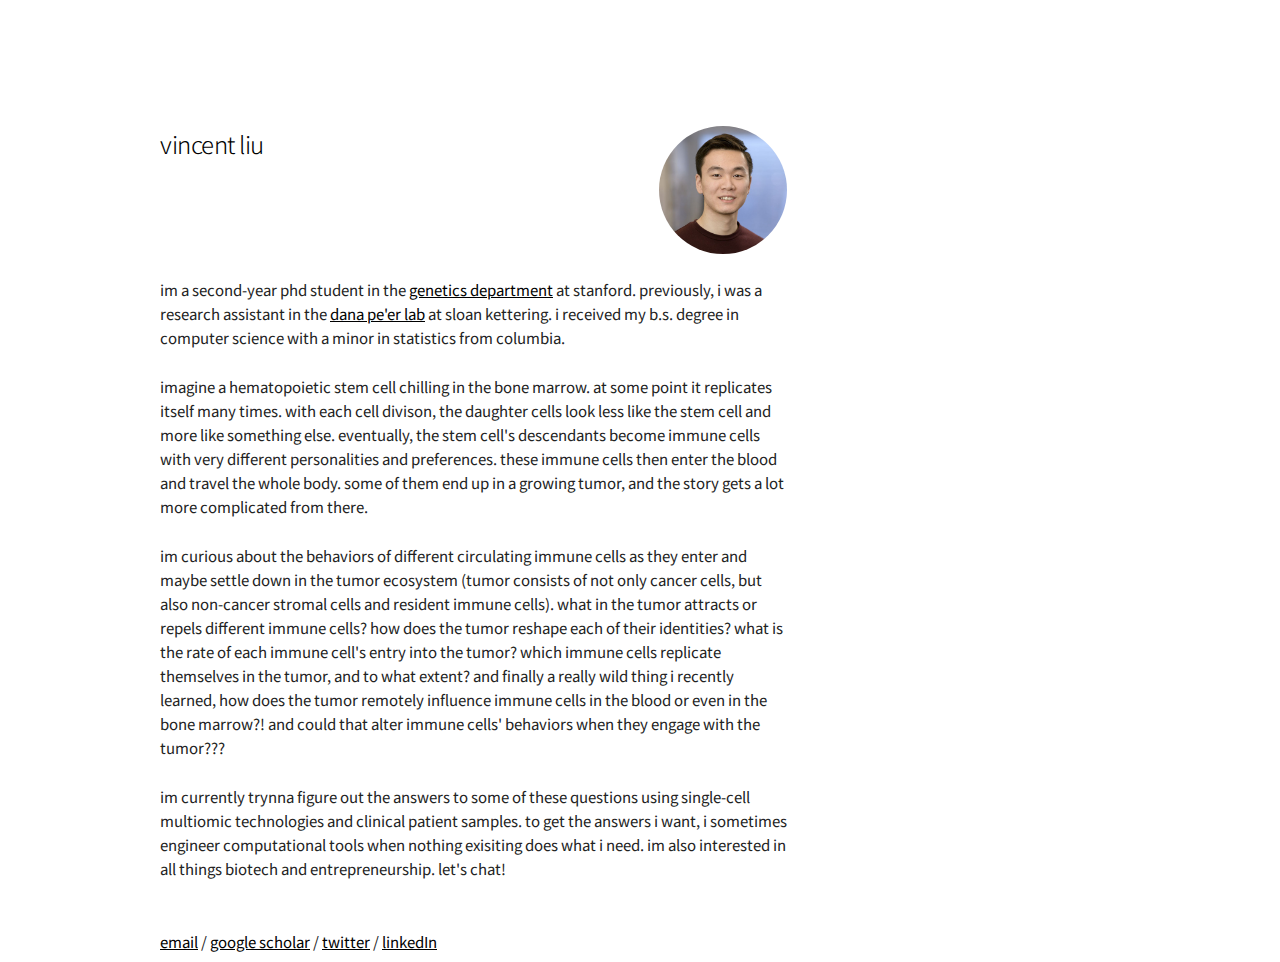
==== index.html @ 7a762652 "update" ====
<!DOCTYPE html>
<html lang="en">
  <head>
    <!-- Basic Page Needs -->
    <meta charset="utf-8">
    <title> vincent liu </title>
    <!-- Mobile Specific Metas -->
    <meta name="viewport" content="width=device-width, initial-scale=1">
    <!-- FONT -->
	<link href="https://fonts.googleapis.com/css?family=Noto+Sans+SC:100" rel="stylesheet">
    <!-- CSS -->
    <link rel="stylesheet" href="css/normalize.css">
    <link rel="stylesheet" href="css/skeleton.css">
    <!-- Favicon -->
    <link rel="icon" type="image/png" href="images/favicon.ico">
  </head>
  <body>
    <!-- Primary Page Layout -->
    <div class="container" style="margin-top: 10%">
      <div class="row">
        <div class="six columns">
          <h5 style="color: #000000;">vincent liu
        </div>
        <div class="two columns">
          <img class="avatar" style="border-radius: 50%" src="images/headshot.jpg"/>
        </div>
      </div>
      <br>
      <div class="row">
        <div class="eight columns">
          <p> im a second-year phd student in the <a href="http://med.stanford.edu/genetics.html">genetics department</a> at stanford. previously, i was a research assistant in the <a href="https://www.mskcc.org/research/ski/labs/dana-pe-er">dana pe'er lab</a> at sloan kettering. i received my b.s. degree in computer science with a minor in statistics from columbia.

          <p> imagine a hematopoietic stem cell chilling in the bone marrow. at some point it replicates itself many times. with each cell divison, the daughter cells look less like the stem cell and more like something else. eventually, the stem cell's descendants become immune cells with very different personalities and preferences. these immune cells then enter the blood and travel the whole body. some of them end up in a growing tumor, and the story gets a lot more complicated from there.

          <p> im curious about the behaviors of different circulating immune cells as they enter and maybe settle down in the tumor ecosystem (tumor consists of not only cancer cells, but also non-cancer stromal cells and resident immune cells). what in the tumor attracts or repels different immune cells? how does the tumor reshape each of their identities? what is the rate of each immune cell's entry into the tumor? which immune cells replicate themselves in the tumor, and to what extent? and finally a really wild thing i recently learned, how does the tumor remotely influence immune cells in the blood or even in the bone marrow?! and could that alter immune cells' behaviors when they engage with the tumor???

          <p> im currently trynna figure out the answers to some of these questions using single-cell multiomic technologies and clinical patient samples. to get the answers i want, i sometimes engineer computational tools when nothing exisiting does what i need. im also interested in all things biotech and entrepreneurship. let's chat!

          </p>
        </div>
      </div>
      <br>
      <div class="row">
        <div class="seven columns">
          <a href="mailto:vincent.liu@columbia.edu">email</a> /
          <a href="https://scholar.google.com/citations?user=jCByzm0AAAAJ&hl/">google scholar</a> /
          <a href="https://twitter.com/vincentzliu">twitter</a> /
          <!--a href="https://orcid.org/0000-0002-6790-6603">ORCiD</a> / -->
          <a href="https://www.linkedin.com/in/vincent-liu-8b1735116/">linkedIn</a>
          <!--a href="https://github.com/vincent6liu">Github</a> -->
        </div>
      </div>
    </div>
  <!-- End Document -->
  </body>
</html>
---- css/skeleton.css ----
/*
* Skeleton V2.0.4
* Copyright 2014, Dave Gamache
* www.getskeleton.com
* Free to use under the MIT license.
* http://www.opensource.org/licenses/mit-license.php
* 12/29/2014
*/


/* Table of contents
––––––––––––––––––––––––––––––––––––––––––––––––––
- Grid
- Base Styles
- Typography
- Links
- Buttons
- Forms
- Lists
- Code
- Tables
- Spacing
- Utilities
- Clearing
- Media Queries
*/


/* Grid
–––––––––––––––––––––––––––––––––––––––––––––––––– */
.container {
  position: relative;
  width: 100%;
  max-width: 960px;
  margin: 0 auto;
  padding: 0 20px;
  box-sizing: border-box; }
.column,
.columns {
  width: 100%;
  float: left;
  box-sizing: border-box; }

/* For devices larger than 400px */
@media (min-width: 400px) {
  .container {
    width: 85%;
    padding: 0; }
}

.footer {
  position: fixed;
  left: 0;
  bottom: 0;
  width: 100%;
  color: grey;
  text-align: center;
}

/* For devices larger than 550px */
@media (min-width: 550px) {
  .container {
    width: 80%; }
  .column,
  .columns {
    margin-left: 4%; }
  .column:first-child,
  .columns:first-child {
    margin-left: 0; }

  .one.column,
  .one.columns                    { width: 4.66666666667%; }
  .two.columns                    { width: 13.3333333333%; }
  .three.columns                  { width: 22%;            }
  .four.columns                   { width: 30.6666666667%; }
  .five.columns                   { width: 39.3333333333%; }
  .six.columns                    { width: 48%;            }
  .seven.columns                  { width: 56.6666666667%; }
  .eight.columns                  { width: 65.3333333333%; }
  .nine.columns                   { width: 74.0%;          }
  .ten.columns                    { width: 82.6666666667%; }
  .eleven.columns                 { width: 91.3333333333%; }
  .twelve.columns                 { width: 100%; margin-left: 0; }

  .one-third.column               { width: 30.6666666667%; }
  .two-thirds.column              { width: 65.3333333333%; }

  .one-half.column                { width: 48%; }

  /* Offsets */
  .offset-by-one.column,
  .offset-by-one.columns          { margin-left: 8.66666666667%; }
  .offset-by-two.column,
  .offset-by-two.columns          { margin-left: 17.3333333333%; }
  .offset-by-three.column,
  .offset-by-three.columns        { margin-left: 26%;            }
  .offset-by-four.column,
  .offset-by-four.columns         { margin-left: 34.6666666667%; }
  .offset-by-five.column,
  .offset-by-five.columns         { margin-left: 43.3333333333%; }
  .offset-by-six.column,
  .offset-by-six.columns          { margin-left: 52%;            }
  .offset-by-seven.column,
  .offset-by-seven.columns        { margin-left: 60.6666666667%; }
  .offset-by-eight.column,
  .offset-by-eight.columns        { margin-left: 69.3333333333%; }
  .offset-by-nine.column,
  .offset-by-nine.columns         { margin-left: 78.0%;          }
  .offset-by-ten.column,
  .offset-by-ten.columns          { margin-left: 86.6666666667%; }
  .offset-by-eleven.column,
  .offset-by-eleven.columns       { margin-left: 95.3333333333%; }

  .offset-by-one-third.column,
  .offset-by-one-third.columns    { margin-left: 34.6666666667%; }
  .offset-by-two-thirds.column,
  .offset-by-two-thirds.columns   { margin-left: 69.3333333333%; }

  .offset-by-one-half.column,
  .offset-by-one-half.columns     { margin-left: 52%; }

}


/* Base Styles
–––––––––––––––––––––––––––––––––––––––––––––––––– */
/* NOTE
html is set to 62.5% so that all the REM measurements throughout Skeleton
are based on 10px sizing. So basically 1.5rem = 15px :) */
html {
  font-size: 62.5%; }
body {
  font-size: 1.5em; /* currently ems cause chrome bug misinterpreting rems on body element */
  line-height: 1.6;
  font-weight: 400;
  font-family: "Noto Sans SC", "HelveticaNeue Light", Helvetica, Arial, sans-serif;
  color: #222; }


/* Typography
–––––––––––––––––––––––––––––––––––––––––––––––––– */
h1, h2, h3, h4, h5, h6 {
  margin-top: 0;
  margin-bottom: 2rem;
  font-weight: 300; }
h1 { font-size: 4.0rem; line-height: 1.2;  letter-spacing: -.1rem;}
h2 { font-size: 3.6rem; line-height: 1.25; letter-spacing: -.1rem; }
h3 { font-size: 3.0rem; line-height: 1.3;  letter-spacing: -.1rem; }
h4 { font-size: 2.4rem; line-height: 1.35; letter-spacing: -.08rem; }
h5 { font-size: 1.8rem; line-height: 1.5;  letter-spacing: -.05rem; }
h6 { font-size: 1.5rem; line-height: 1.6;  letter-spacing: 0; }

/* Larger than phablet */
@media (min-width: 550px) {
  h1 { font-size: 5.0rem; }
  h2 { font-size: 4.2rem; }
  h3 { font-size: 3.6rem; }
  h4 { font-size: 3.0rem; }
  h5 { font-size: 2.4rem; }
  h6 { font-size: 1.5rem; }
}

p {
  margin-top: 0; }


/* Links
–––––––––––––––––––––––––––––––––––––––––––––––––– */
a {
  color: #000000; }
a:hover {
  color: #000000; }


/* Buttons
–––––––––––––––––––––––––––––––––––––––––––––––––– */
.button,
button,
input[type="submit"],
input[type="reset"],
input[type="button"] {
  display: inline-block;
  height: 38px;
  padding: 0 30px;
  color: #555;
  text-align: center;
  font-size: 11px;
  font-weight: 600;
  line-height: 38px;
  letter-spacing: .1rem;
  text-transform: uppercase;
  text-decoration: none;
  white-space: nowrap;
  background-color: transparent;
  border-radius: 4px;
  border: 1px solid #bbb;
  cursor: pointer;
  box-sizing: border-box; }
.button:hover,
button:hover,
input[type="submit"]:hover,
input[type="reset"]:hover,
input[type="button"]:hover,
.button:focus,
button:focus,
input[type="submit"]:focus,
input[type="reset"]:focus,
input[type="button"]:focus {
  color: #333;
  border-color: #888;
  outline: 0; }
.button.button-primary,
button.button-primary,
input[type="submit"].button-primary,
input[type="reset"].button-primary,
input[type="button"].button-primary {
  color: #FFF;
  background-color: #33C3F0;
  border-color: #33C3F0; }
.button.button-primary:hover,
button.button-primary:hover,
input[type="submit"].button-primary:hover,
input[type="reset"].button-primary:hover,
input[type="button"].button-primary:hover,
.button.button-primary:focus,
button.button-primary:focus,
input[type="submit"].button-primary:focus,
input[type="reset"].button-primary:focus,
input[type="button"].button-primary:focus {
  color: #FFF;
  background-color: #1EAEDB;
  border-color: #1EAEDB; }


/* Forms
–––––––––––––––––––––––––––––––––––––––––––––––––– */
input[type="email"],
input[type="number"],
input[type="search"],
input[type="text"],
input[type="tel"],
input[type="url"],
input[type="password"],
textarea,
select {
  height: 38px;
  padding: 6px 10px; /* The 6px vertically centers text on FF, ignored by Webkit */
  background-color: #fff;
  border: 1px solid #D1D1D1;
  border-radius: 4px;
  box-shadow: none;
  box-sizing: border-box; }
/* Removes awkward default styles on some inputs for iOS */
input[type="email"],
input[type="number"],
input[type="search"],
input[type="text"],
input[type="tel"],
input[type="url"],
input[type="password"],
textarea {
  -webkit-appearance: none;
     -moz-appearance: none;
          appearance: none; }
textarea {
  min-height: 65px;
  padding-top: 6px;
  padding-bottom: 6px; }
input[type="email"]:focus,
input[type="number"]:focus,
input[type="search"]:focus,
input[type="text"]:focus,
input[type="tel"]:focus,
input[type="url"]:focus,
input[type="password"]:focus,
textarea:focus,
select:focus {
  border: 1px solid #33C3F0;
  outline: 0; }
label,
legend {
  display: block;
  margin-bottom: .5rem;
  font-weight: 600; }
fieldset {
  padding: 0;
  border-width: 0; }
input[type="checkbox"],
input[type="radio"] {
  display: inline; }
label > .label-body {
  display: inline-block;
  margin-left: .5rem;
  font-weight: normal; }


/* Lists
–––––––––––––––––––––––––––––––––––––––––––––––––– */
ul {
  list-style: circle inside; }
ol {
  list-style: decimal inside; }
ol, ul {
  padding-left: 0;
  margin-top: 0; }
ul ul,
ul ol,
ol ol,
ol ul {
  margin: 1.5rem 0 1.5rem 3rem;
  font-size: 90%; }
li {
  margin-bottom: 1rem; }


/* Code
–––––––––––––––––––––––––––––––––––––––––––––––––– */
code {
  padding: .2rem .5rem;
  margin: 0 .2rem;
  font-size: 90%;
  white-space: nowrap;
  background: #F1F1F1;
  border: 1px solid #E1E1E1;
  border-radius: 4px; }
pre > code {
  display: block;
  padding: 1rem 1.5rem;
  white-space: pre; }


/* Tables
–––––––––––––––––––––––––––––––––––––––––––––––––– */
th,
td {
  padding: 12px 15px;
  text-align: left;
  border-bottom: 1px solid #E1E1E1; }
th:first-child,
td:first-child {
  padding-left: 0; }
th:last-child,
td:last-child {
  padding-right: 0; }


/* Spacing
–––––––––––––––––––––––––––––––––––––––––––––––––– */
button,
.button {
  margin-bottom: 1rem; }
input,
textarea,
select,
fieldset {
  margin-bottom: 1.5rem; }
pre,
blockquote,
dl,
figure,
table,
p,
ul,
ol,
form {
  margin-bottom: 2.5rem; }


/* Utilities
–––––––––––––––––––––––––––––––––––––––––––––––––– */
.u-full-width {
  width: 100%;
  box-sizing: border-box; }
.u-max-full-width {
  max-width: 100%;
  box-sizing: border-box; }
.u-pull-right {
  float: right; }
.u-pull-left {
  float: left; }


/* Misc
–––––––––––––––––––––––––––––––––––––––––––––––––– */
hr {
  margin-top: 3rem;
  margin-bottom: 3.5rem;
  border-width: 0;
  border-top: 1px solid #E1E1E1; }


/* Clearing
–––––––––––––––––––––––––––––––––––––––––––––––––– */

/* Self Clearing Goodness */
.container:after,
.row:after,
.u-cf {
  content: "";
  display: table;
  clear: both; }


/* Media Queries
–––––––––––––––––––––––––––––––––––––––––––––––––– */
/*
Note: The best way to structure the use of media queries is to create the queries
near the relevant code. For example, if you wanted to change the styles for buttons
on small devices, paste the mobile query code up in the buttons section and style it
there.
*/

.avatar {
  float: left;
  max-width: 30%;
  box-sizing: border-box;
}

/* Larger than mobile */
@media (min-width: 400px) {}

/* Larger than phablet (also point when grid becomes active) */
@media (min-width: 550px) {
  .avatar {
    float: right;
    max-width: 100%;
    box-sizing: border-box;
  }
}

/* Larger than tablet */
@media (min-width: 750px) {}

/* Larger than desktop */
@media (min-width: 1000px) {}

/* Larger than Desktop HD */
@media (min-width: 1200px) {}
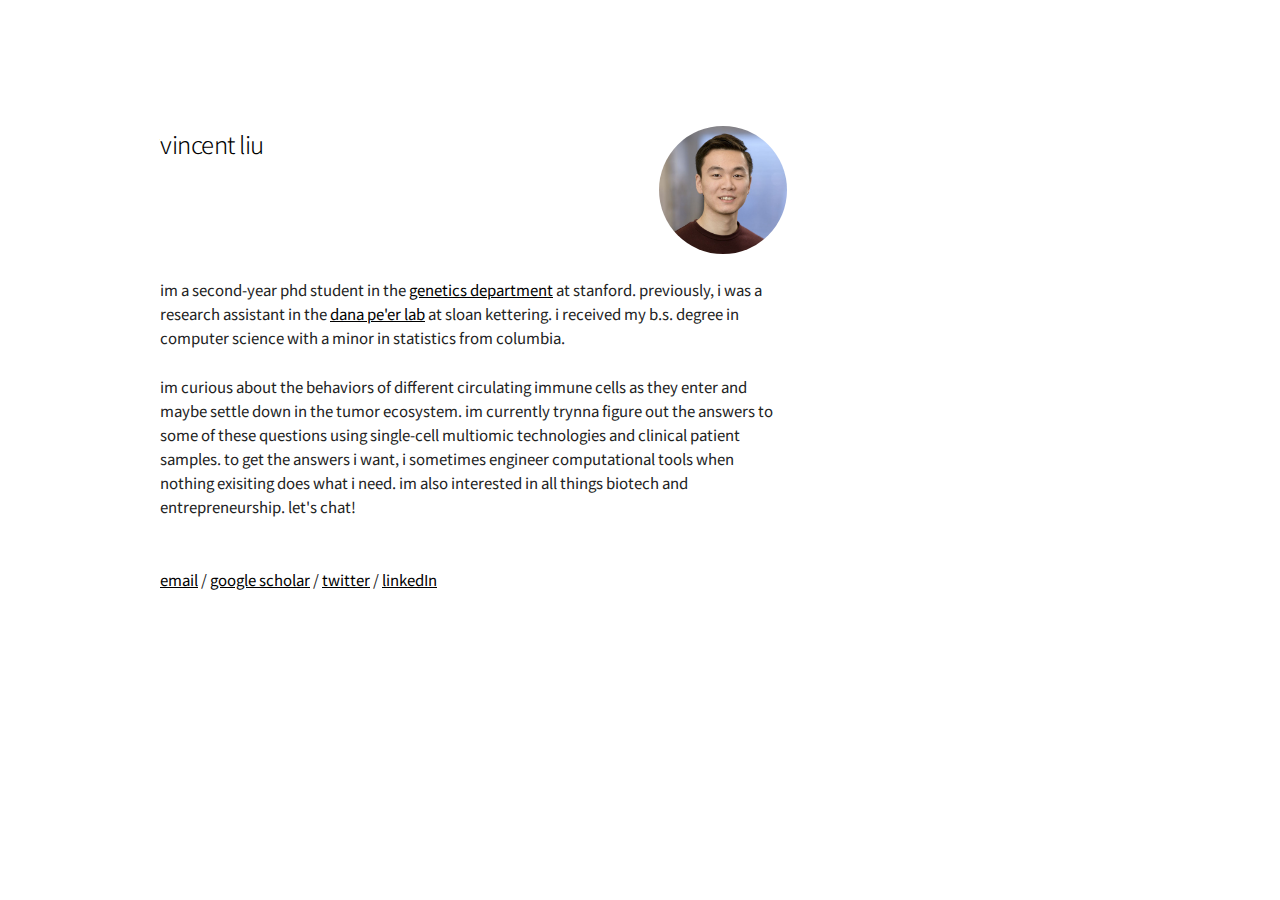
==== commit 1e8b23fa: "update" ====
--- a/index.html
+++ b/index.html
@@ -30,11 +30,7 @@
         <div class="eight columns">
           <p> im a second-year phd student in the <a href="http://med.stanford.edu/genetics.html">genetics department</a> at stanford. previously, i was a research assistant in the <a href="https://www.mskcc.org/research/ski/labs/dana-pe-er">dana pe'er lab</a> at sloan kettering. i received my b.s. degree in computer science with a minor in statistics from columbia.
 
-          <p> imagine a hematopoietic stem cell chilling in the bone marrow. at some point it replicates itself many times. with each cell divison, the daughter cells look less like the stem cell and more like something else. eventually, the stem cell's descendants become immune cells with very different personalities and preferences. these immune cells then enter the blood and travel the whole body. some of them end up in a growing tumor, and the story gets a lot more complicated from there.
-
-          <p> im curious about the behaviors of different circulating immune cells as they enter and maybe settle down in the tumor ecosystem (tumor consists of not only cancer cells, but also non-cancer stromal cells and resident immune cells). what in the tumor attracts or repels different immune cells? how does the tumor reshape each of their identities? what is the rate of each immune cell's entry into the tumor? which immune cells replicate themselves in the tumor, and to what extent? and finally a really wild thing i recently learned, how does the tumor remotely influence immune cells in the blood or even in the bone marrow?! and could that alter immune cells' behaviors when they engage with the tumor???
-
-          <p> im currently trynna figure out the answers to some of these questions using single-cell multiomic technologies and clinical patient samples. to get the answers i want, i sometimes engineer computational tools when nothing exisiting does what i need. im also interested in all things biotech and entrepreneurship. let's chat!
+          <p> im curious about the behaviors of different circulating immune cells as they enter and maybe settle down in the tumor ecosystem. im currently trynna figure out the answers to some of these questions using single-cell multiomic technologies and clinical patient samples. to get the answers i want, i sometimes engineer computational tools when nothing exisiting does what i need. im also interested in all things biotech and entrepreneurship. let's chat!
 
           </p>
         </div>
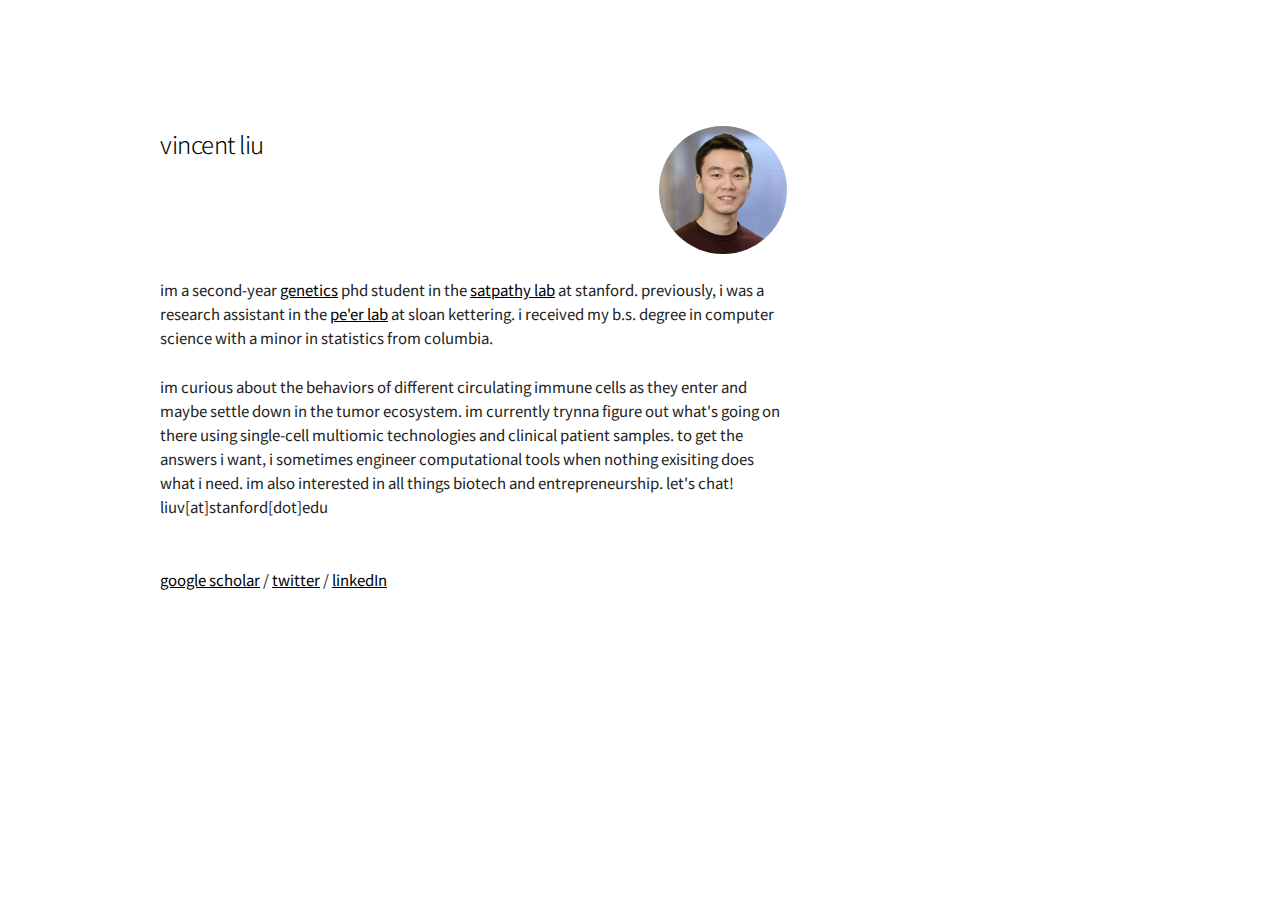
==== commit 79dde1eb: "update" ====
--- a/index.html
+++ b/index.html
@@ -28,9 +28,9 @@
       <br>
       <div class="row">
         <div class="eight columns">
-          <p> im a second-year phd student in the <a href="http://med.stanford.edu/genetics.html">genetics department</a> at stanford. previously, i was a research assistant in the <a href="https://www.mskcc.org/research/ski/labs/dana-pe-er">dana pe'er lab</a> at sloan kettering. i received my b.s. degree in computer science with a minor in statistics from columbia.
+          <p> im a second-year <a href="http://med.stanford.edu/genetics.html">genetics</a> phd student in the <a href="https://satpathylab.com/">satpathy lab</a> at stanford. previously, i was a research assistant in the <a href="https://www.mskcc.org/research/ski/labs/dana-pe-er">pe'er lab</a> at sloan kettering. i received my b.s. degree in computer science with a minor in statistics from columbia.
 
-          <p> im curious about the behaviors of different circulating immune cells as they enter and maybe settle down in the tumor ecosystem. im currently trynna figure out the answers to some of these questions using single-cell multiomic technologies and clinical patient samples. to get the answers i want, i sometimes engineer computational tools when nothing exisiting does what i need. im also interested in all things biotech and entrepreneurship. let's chat!
+          <p> im curious about the behaviors of different circulating immune cells as they enter and maybe settle down in the tumor ecosystem. im currently trynna figure out what's going on there using single-cell multiomic technologies and clinical patient samples. to get the answers i want, i sometimes engineer computational tools when nothing exisiting does what i need. im also interested in all things biotech and entrepreneurship. let's chat! liuv[at]stanford[dot]edu
 
           </p>
         </div>
@@ -38,7 +38,6 @@
       <br>
       <div class="row">
         <div class="seven columns">
-          <a href="mailto:vincent.liu@columbia.edu">email</a> /
           <a href="https://scholar.google.com/citations?user=jCByzm0AAAAJ&hl/">google scholar</a> /
           <a href="https://twitter.com/vincentzliu">twitter</a> /
           <!--a href="https://orcid.org/0000-0002-6790-6603">ORCiD</a> / -->
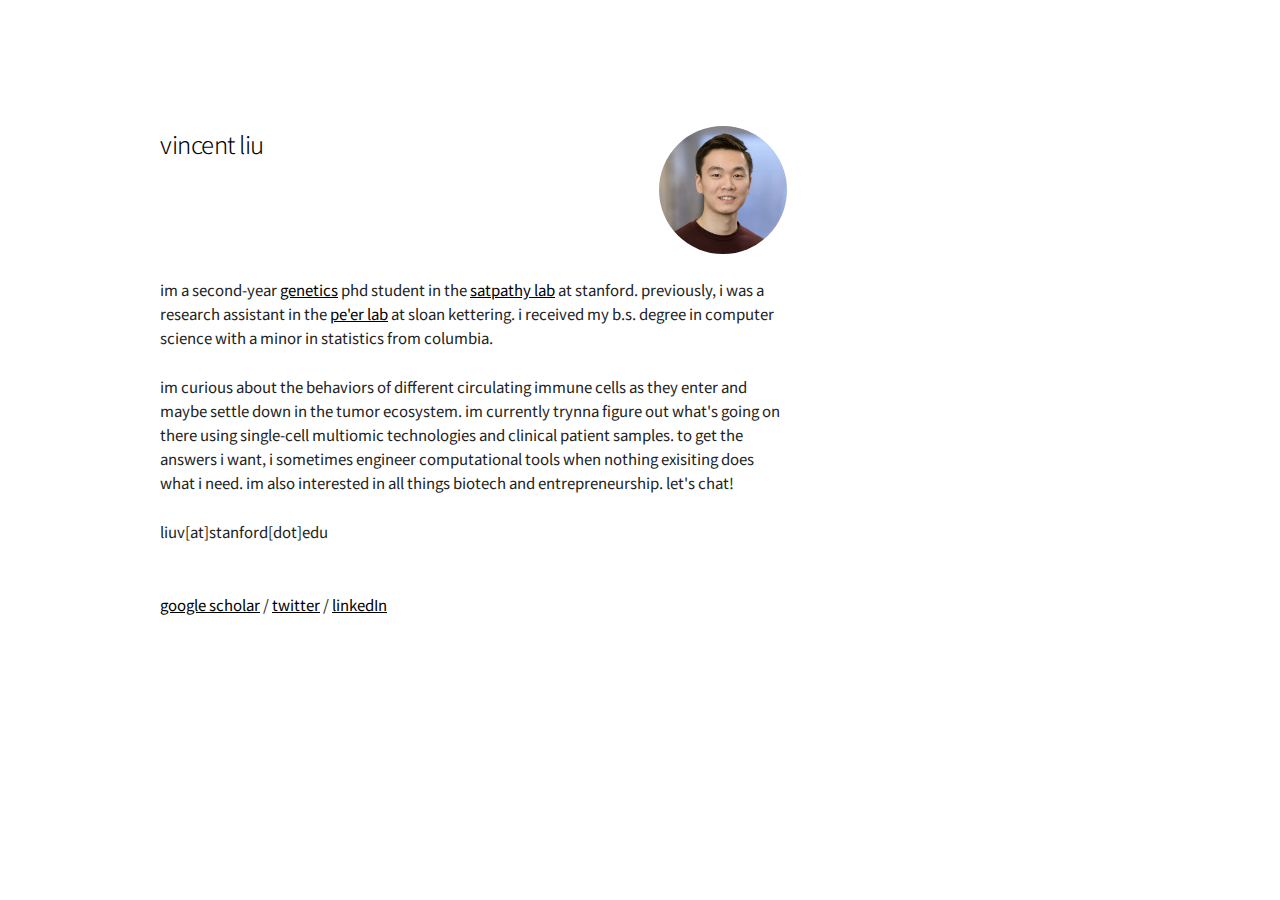
==== commit 1cf67b96: "update" ====
--- a/index.html
+++ b/index.html
@@ -30,9 +30,9 @@
         <div class="eight columns">
           <p> im a second-year <a href="http://med.stanford.edu/genetics.html">genetics</a> phd student in the <a href="https://satpathylab.com/">satpathy lab</a> at stanford. previously, i was a research assistant in the <a href="https://www.mskcc.org/research/ski/labs/dana-pe-er">pe'er lab</a> at sloan kettering. i received my b.s. degree in computer science with a minor in statistics from columbia.
 
-          <p> im curious about the behaviors of different circulating immune cells as they enter and maybe settle down in the tumor ecosystem. im currently trynna figure out what's going on there using single-cell multiomic technologies and clinical patient samples. to get the answers i want, i sometimes engineer computational tools when nothing exisiting does what i need. im also interested in all things biotech and entrepreneurship. let's chat! liuv[at]stanford[dot]edu
+          <p> im curious about the behaviors of different circulating immune cells as they enter and maybe settle down in the tumor ecosystem. im currently trynna figure out what's going on there using single-cell multiomic technologies and clinical patient samples. to get the answers i want, i sometimes engineer computational tools when nothing exisiting does what i need. im also interested in all things biotech and entrepreneurship. let's chat!
 
-          </p>
+          <p> liuv[at]stanford[dot]edu
         </div>
       </div>
       <br>
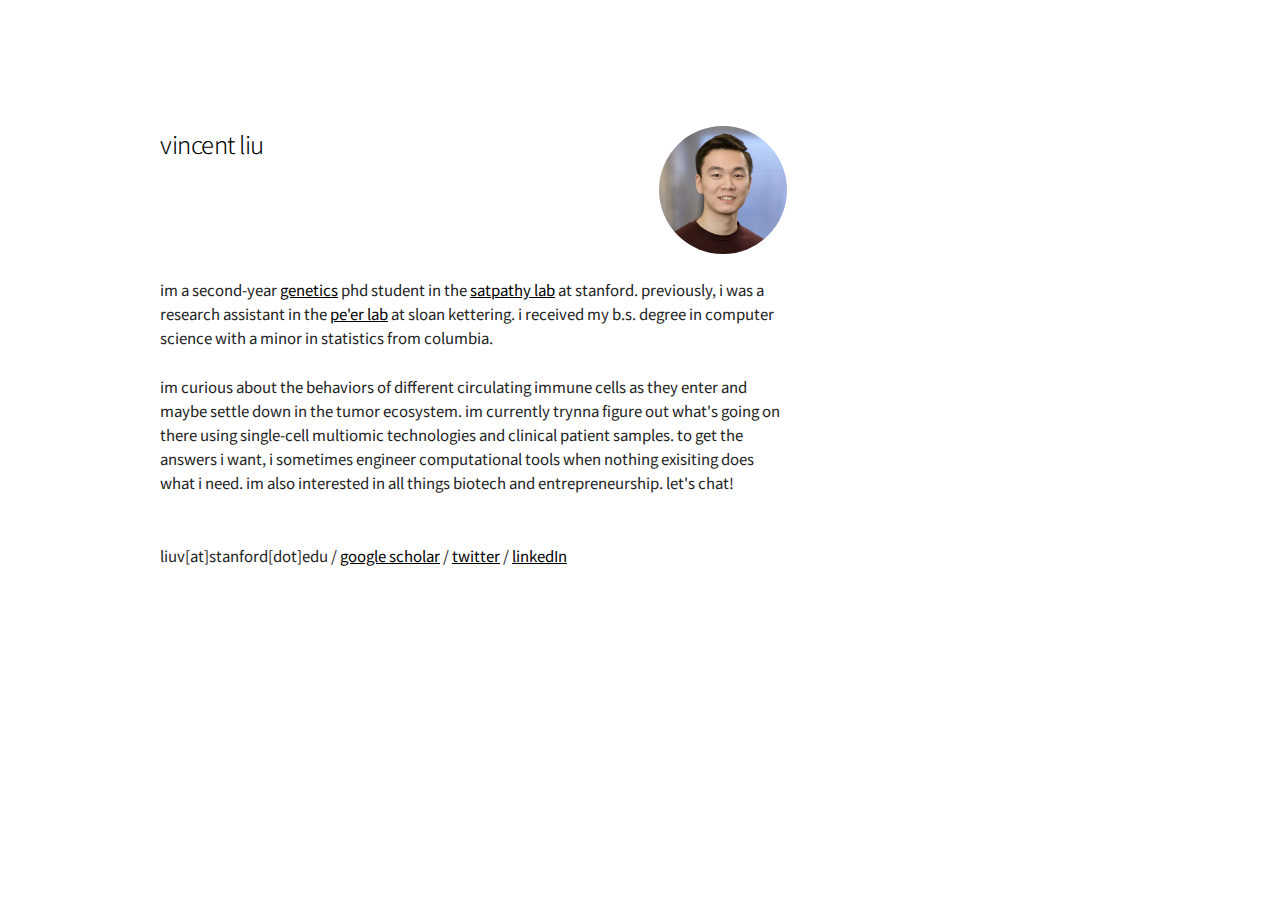
==== commit 7d95ecac: "update" ====
--- a/index.html
+++ b/index.html
@@ -32,12 +32,12 @@
 
           <p> im curious about the behaviors of different circulating immune cells as they enter and maybe settle down in the tumor ecosystem. im currently trynna figure out what's going on there using single-cell multiomic technologies and clinical patient samples. to get the answers i want, i sometimes engineer computational tools when nothing exisiting does what i need. im also interested in all things biotech and entrepreneurship. let's chat!
 
-          <p> liuv[at]stanford[dot]edu
         </div>
       </div>
       <br>
       <div class="row">
         <div class="seven columns">
+          liuv[at]stanford[dot]edu / 
           <a href="https://scholar.google.com/citations?user=jCByzm0AAAAJ&hl/">google scholar</a> /
           <a href="https://twitter.com/vincentzliu">twitter</a> /
           <!--a href="https://orcid.org/0000-0002-6790-6603">ORCiD</a> / -->
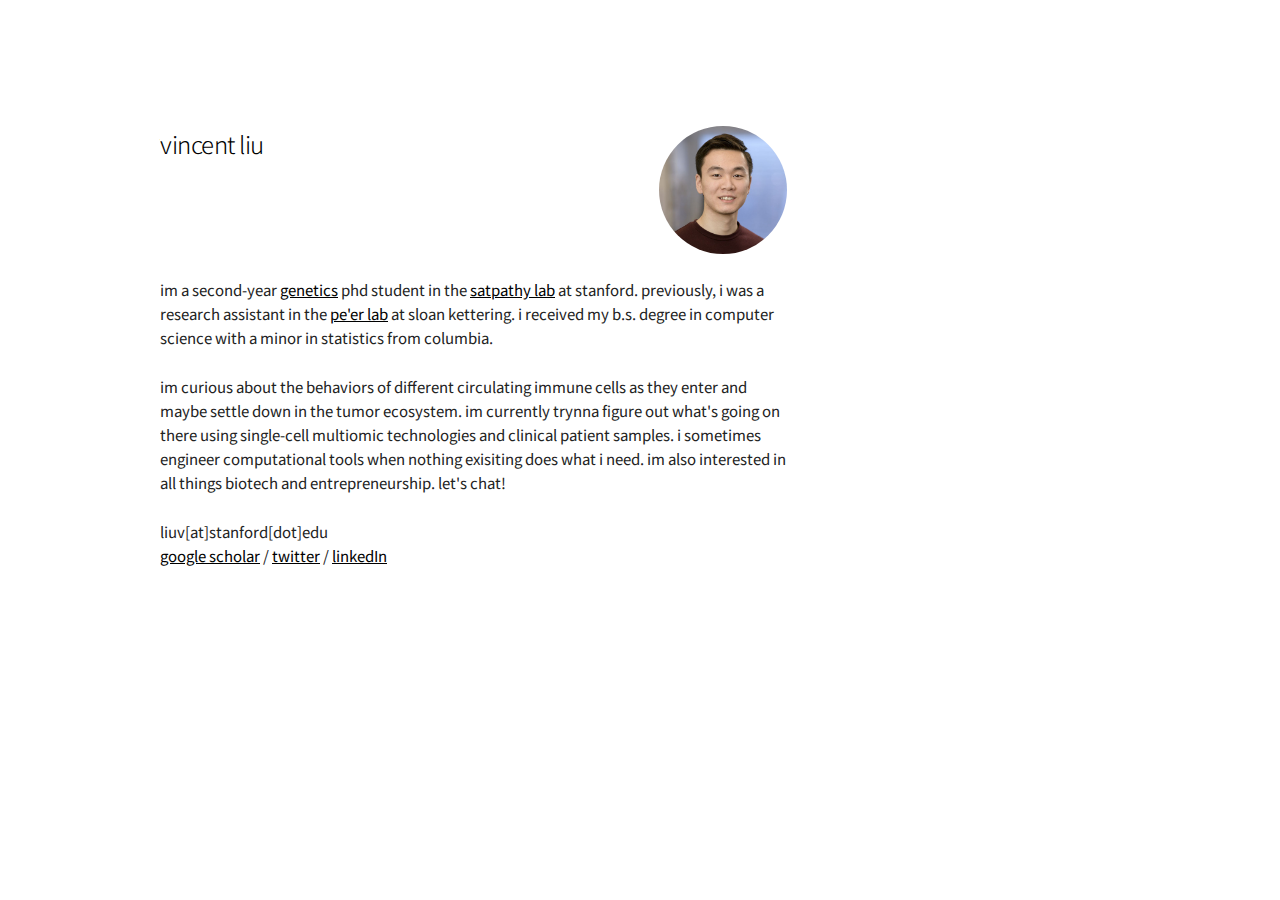
==== commit f432ace2: "update" ====
--- a/index.html
+++ b/index.html
@@ -29,16 +29,16 @@
       <div class="row">
         <div class="eight columns">
           <p> im a second-year <a href="http://med.stanford.edu/genetics.html">genetics</a> phd student in the <a href="https://satpathylab.com/">satpathy lab</a> at stanford. previously, i was a research assistant in the <a href="https://www.mskcc.org/research/ski/labs/dana-pe-er">pe'er lab</a> at sloan kettering. i received my b.s. degree in computer science with a minor in statistics from columbia.
+          </p>
 
-          <p> im curious about the behaviors of different circulating immune cells as they enter and maybe settle down in the tumor ecosystem. im currently trynna figure out what's going on there using single-cell multiomic technologies and clinical patient samples. to get the answers i want, i sometimes engineer computational tools when nothing exisiting does what i need. im also interested in all things biotech and entrepreneurship. let's chat!
-
+          <p> im curious about the behaviors of different circulating immune cells as they enter and maybe settle down in the tumor ecosystem. im currently trynna figure out what's going on there using single-cell multiomic technologies and clinical patient samples. i sometimes engineer computational tools when nothing exisiting does what i need. im also interested in all things biotech and entrepreneurship. let's chat!
+          </p>
         </div>
       </div>
-      <br>
       <div class="row">
         <div class="seven columns">
-          liuv[at]stanford[dot]edu / 
-          <a href="https://scholar.google.com/citations?user=jCByzm0AAAAJ&hl/">google scholar</a> /
+          liuv[at]stanford[dot]edu
+          <br><a href="https://scholar.google.com/citations?user=jCByzm0AAAAJ&hl/">google scholar</a> /
           <a href="https://twitter.com/vincentzliu">twitter</a> /
           <!--a href="https://orcid.org/0000-0002-6790-6603">ORCiD</a> / -->
           <a href="https://www.linkedin.com/in/vincent-liu-8b1735116/">linkedIn</a>
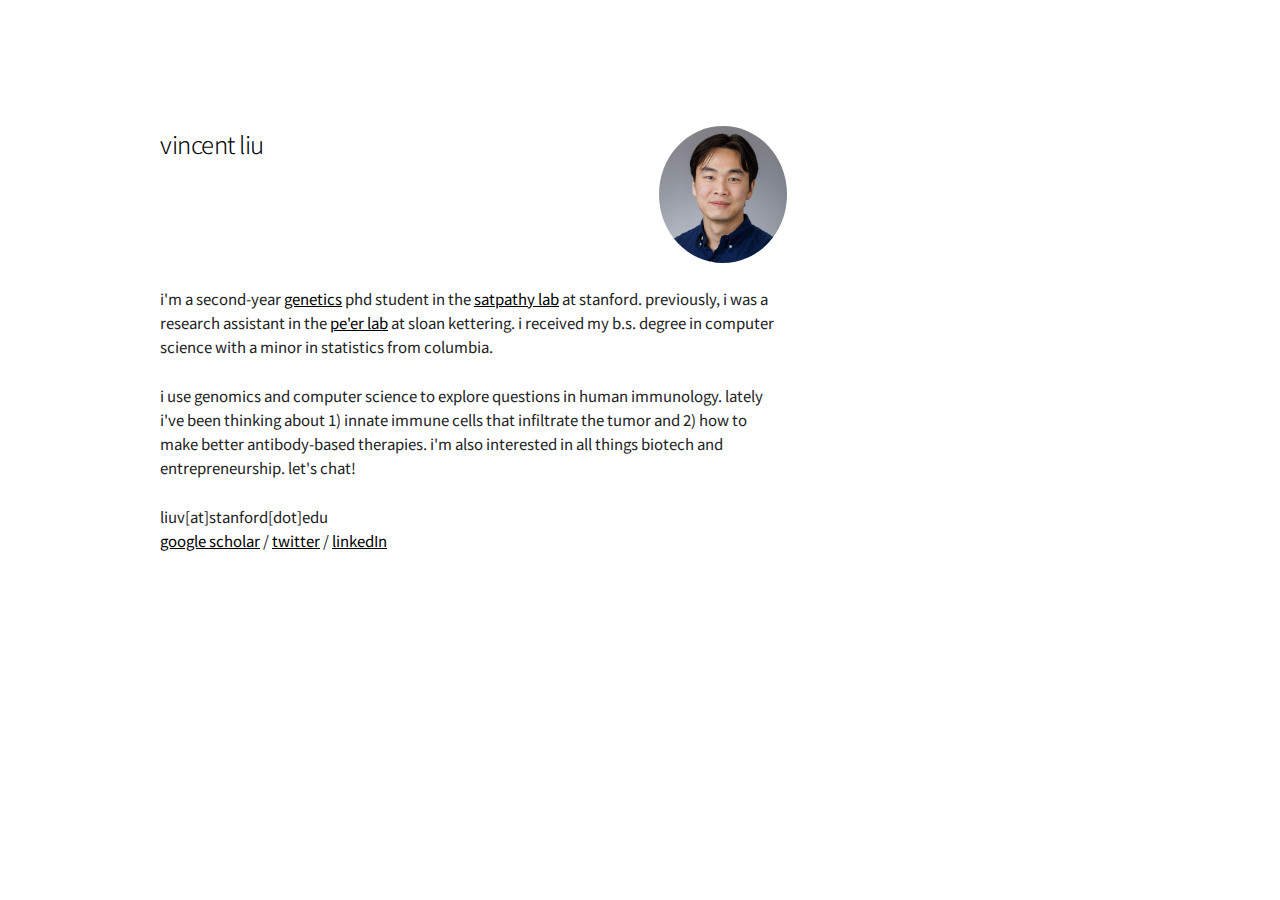
==== commit 98cf4f3d: "update aug 2022" ====
--- a/index.html
+++ b/index.html
@@ -28,10 +28,10 @@
       <br>
       <div class="row">
         <div class="eight columns">
-          <p> im a second-year <a href="http://med.stanford.edu/genetics.html">genetics</a> phd student in the <a href="https://satpathylab.com/">satpathy lab</a> at stanford. previously, i was a research assistant in the <a href="https://www.mskcc.org/research/ski/labs/dana-pe-er">pe'er lab</a> at sloan kettering. i received my b.s. degree in computer science with a minor in statistics from columbia.
+          <p> i'm a second-year <a href="http://med.stanford.edu/genetics.html">genetics</a> phd student in the <a href="https://satpathylab.com/">satpathy lab</a> at stanford. previously, i was a research assistant in the <a href="https://www.mskcc.org/research/ski/labs/dana-pe-er">pe'er lab</a> at sloan kettering. i received my b.s. degree in computer science with a minor in statistics from columbia.
           </p>
 
-          <p> im curious about the behaviors of different circulating immune cells as they enter and maybe settle down in the tumor ecosystem. im currently trynna figure out what's going on there using single-cell multiomic technologies and clinical patient samples. i sometimes engineer computational tools when nothing exisiting does what i need. im also interested in all things biotech and entrepreneurship. let's chat!
+          <p> i use genomics and computer science to explore questions in human immunology. lately i've been thinking about 1) innate immune cells that infiltrate the tumor and 2) how to make better antibody-based therapies. i'm also interested in all things biotech and entrepreneurship. let's chat!
           </p>
         </div>
       </div>
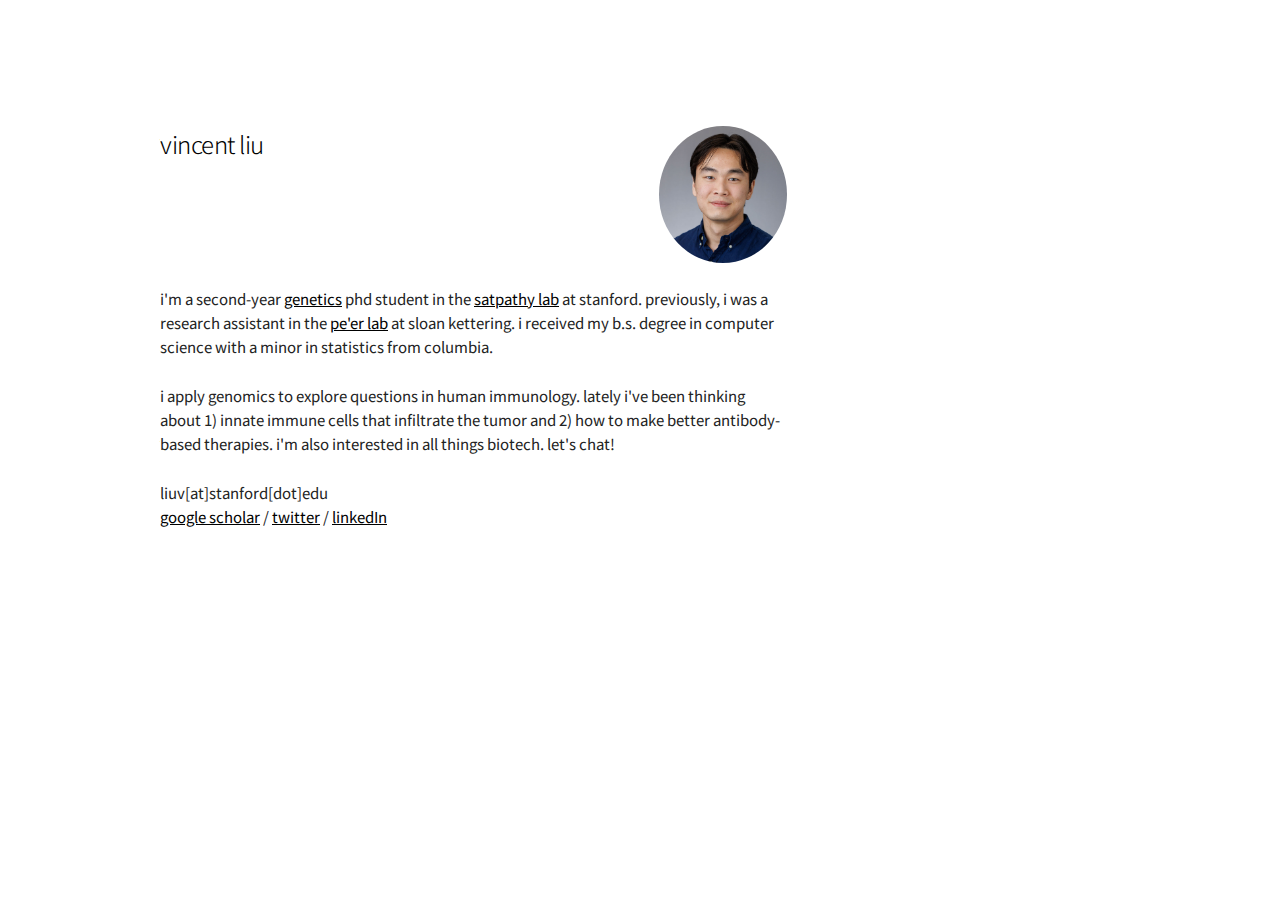
==== commit 1c43c6eb: "update" ====
--- a/index.html
+++ b/index.html
@@ -31,7 +31,7 @@
           <p> i'm a second-year <a href="http://med.stanford.edu/genetics.html">genetics</a> phd student in the <a href="https://satpathylab.com/">satpathy lab</a> at stanford. previously, i was a research assistant in the <a href="https://www.mskcc.org/research/ski/labs/dana-pe-er">pe'er lab</a> at sloan kettering. i received my b.s. degree in computer science with a minor in statistics from columbia.
           </p>
 
-          <p> i use genomics and computer science to explore questions in human immunology. lately i've been thinking about 1) innate immune cells that infiltrate the tumor and 2) how to make better antibody-based therapies. i'm also interested in all things biotech and entrepreneurship. let's chat!
+          <p> i apply genomics to explore questions in human immunology. lately i've been thinking about 1) innate immune cells that infiltrate the tumor and 2) how to make better antibody-based therapies. i'm also interested in all things biotech. let's chat!
           </p>
         </div>
       </div>
